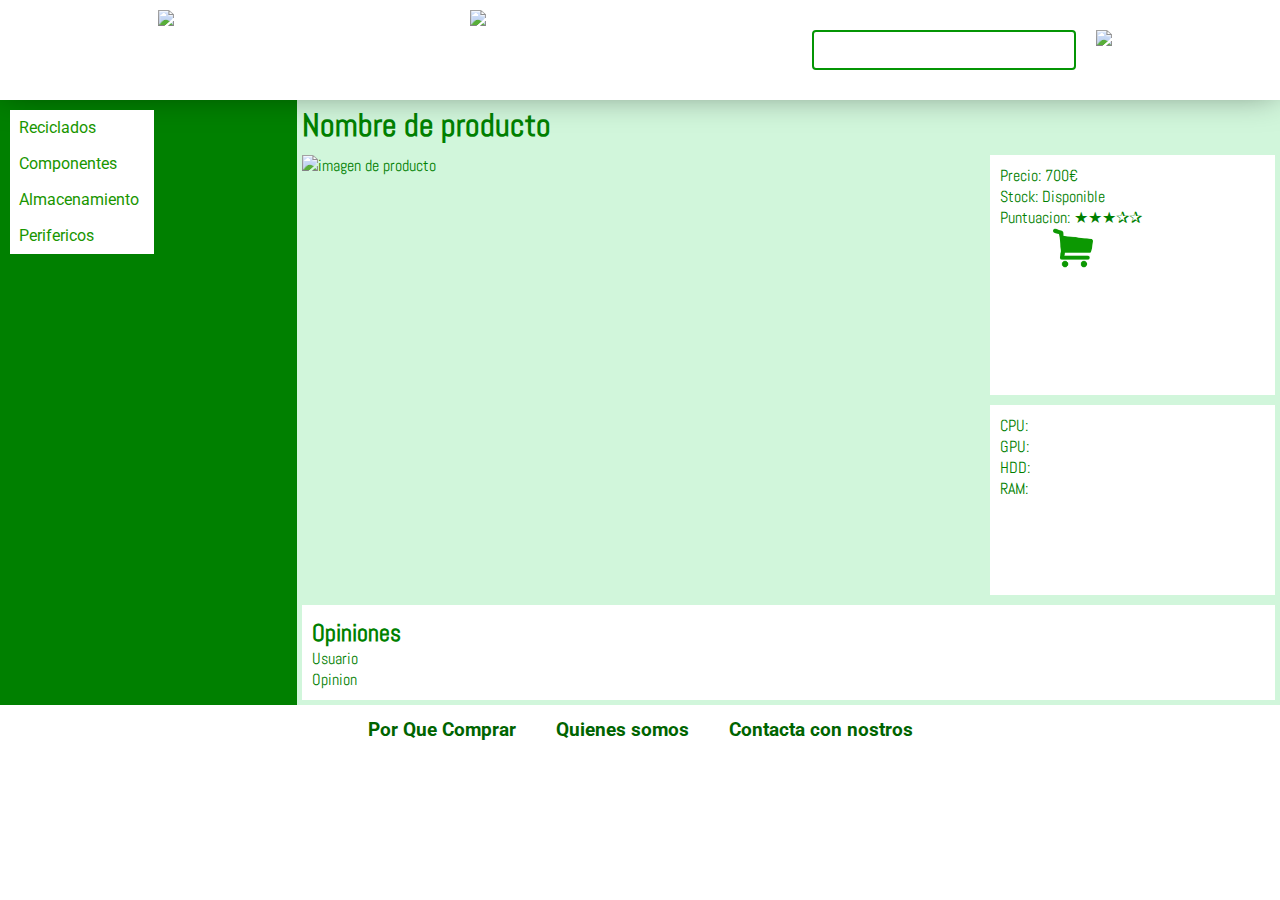
==== producto.html @ 87c7d27c "Merge pull request #5 from alvarsnow/pagProducto" ====
<!DOCTYPE html>
<html>

<head>
    <title>Tienda</title>
    <meta charset="UTF-8">
    <link rel="stylesheet" type="text/css" href="estilos/style.css" />
    <link rel="stylesheet" type="text/css" href="estilos/producto.css" />
    <link href="https://fonts.googleapis.com/css?family=Abel|Roboto" rel="stylesheet">
</head>

<body>
    <header>
        <img src="img/menu1.png">
        <img src="img/logo.svg.png">

        <div id="buscador">
            <input type="text" name="buscador">
            <img src="img/buscar.png" id="icoBuscar">
        </div>
    </header>

    <div id="container">
        <aside>
            <ul>
                <li class="nivel1 primera"><a href="#" class="nivel1">Reciclados</a>

                    <ul>
                        <li class="primera"><a href="#">PCs</a></li>
                        <li><a href="">Tablets</a></li>

                        <li><a href="">Moviles</a></li>
                    </ul>

                </li>
                <li class="nivel1"><a href="#" class="nivel1">Componentes</a>

                    <ul>
                        <li class="primera"><a href="#">Placas Base</a></li>
                        <li><a href="#">Tarjetas Graficas</a></li>
                        <li><a href="#">Memorias RAM</a></li>
                    </ul>

                </li>
                <li class="nivel1"><a href="#" class="nivel1">Almacenamiento</a>

                    <ul>
                        <li class="primera"><a href="#">Discos duros</a></li>
                        <li><a href="#">SSD</a></li>

                    </ul>

                </li>
                <li class="nivel1"><a href="#" class="nivel1">Perifericos</a>

                    <ul>
                        <li class="primera"><a href="#">Teclados</a></li>
                        <li><a href="#">Ratones</a></li>
                        <li><a href="#">Auriculares</a></li>

                    </ul>

                </li>

            </ul>
        </aside>

        <div id="contenido">
            <h1>Nombre de producto</h1>

            <div id="producto">              
              <img src="img/pc.jpg" alt="imagen de producto">
            </div>

            <div id="comprar">
                <p>Precio: 700€</p>
                <p>Stock: Disponible</p>
                <p>Puntuacion: ★★★✰✰</p>
                <div id="estrellas"></div>
                <img src="img/carrito.png">
            </div>

            <div id="carProducto">
                <p>CPU: </p>
                <p>GPU: </p>
                <p>HDD: </p>
                <p>RAM: </p>
            </div>

            <div id="opiniones">
                <hr>
                <h2>Opiniones</h2>
                <div class="opinion">
                    <p class="nombre">Usuario</p>
                    <p class="textOpinion">Opinion</p>
                </div>
            </div>
        </div>
    </div>

<footer>
    <h3>Por Que Comprar</h3>
    <h3>Quienes somos</h3>
    <h3>Contacta con nostros</h3>
</footer>
</body>

</html>
---- estilos/style.css ----
* {
  padding: 0;
  margin: 0;
}

hr {
  margin: 0 auto;
  width: 80%;
  color: green;
  border-style: solid; 
}

/* body general */

body {
 font-family: 'Roboto', sans-serif;
}

/* header */

header {
  height: auto;
  min-height: 100px;
  width: 100%;
  background-color: white;
  justify-content: space-around;
  align-items: center;
  display: flex;
  flex-wrap: wrap;
  box-shadow: 0px -4px 34px -4px rgba(0,0,0,0.51);
  position: relative;
}

header img {
    height: 80px;
    
}
header :first-of-type{
 margin-left: 10px;    
    
}
header :last-of-type{
    margin-right: 10px; 

}

header input {
  width: 80%;
  height: 30px;
  padding: 3px;
  margin: 10px;
  border-radius: 4px;
  border: 2px solid #049504;

  color: #008900;
  font-family: 'Abel', sans-serif;
  font-size: 20px;
  font-weight: lighter;
}

#icoBuscar {
  height: 40px;
}

#buscador {
  display: flex;
  width: 25%;
  height: 90%;
  align-items: center;
}

/* container */

#container {
    background-color: #d1f6db;
    width: 100%;
    display: flex;
    align-items: stretch;
    z-index: 5;
}

/* menu lateral*/

section {
  background-color: 049504;
  /*flexbox*/
  display: flex;
  justify-content: center;
  /*! align-content: flex-start; */
  flex-wrap: wrap;
  flex-direction: row;
}

aside {
  
  width: 360px;
  padding: 10px;
  background-color: green;
}

aside ul {
    list-style-type: none;
}

aside ul li.nivel1 {
    width: 144px;
}

aside ul li.primera {
    /*! border-top: solid 1px #FFF; */
}

aside ul li a {display: block;
    text-decoration: none;
    color: #199600;
    background-color: #fff;
    border: solid 1px #fff;
    border-top: none;
    padding: 8px;
    position: relative;
}
aside ul li:hover {
    position: relative;
    background-color: #d1f6db;
    color: #000;
}
aside ul li a:hover, #container aside ul li:hover a.nivel1 {background-color: #d1f6db;
    color: #2e6f00;
    position: relative;
}
aside ul li a.nivel1 {display: block!important;display: none;
    position: relative;
}
aside ul li ul {display: none;
}
aside ul li a:hover ul, #container aside ul li:hover ul {display: block;
    position: absolute;left: 141px;top:-1px!important;top: -31px;
}
aside ul li ul li a {width: 140px;
    background-color: #fff;
    color: #088600;
}
aside ul li ul li a:hover {position: relative;
    background-color: #d1f6db;
    color: #FFF;
}
table.falsa {border-collapse:collapse;
    border:0px;
    float: left;
    position: relative;
}


/* Slideshow */

@keyframes slidy {
  0% { left: 0%; }
  30% { left: 0%; }
  35% { left: -100%; }
  60% { left: -100%; }
  65% { left: -200%; }
  95% { left: -200%; }
  100% { left: -300%; }
}

#slider {
  height: 100%;
  overflow: hidden;
  text-align: left;
  width: 100%;
}

#slider figure img{
  width: 20%;
  float: left;
  height: 100%;
  border-radius: 5px 5px 0 0;
}

#slider figure {
  position: relative;
  width: 500%;
  margin: 0;
  left: 0;
  text-align: left;
  font-size: 0;
  animation: 20s slidy infinite;
  height: 100%;
}

#principal{
  margin: 10px auto;
  height: 300px;
    
  width: 86%;
}


/* cajas */

.caja {
  width: 220px;
  min-height: 100px;
  max-height: 300px;
  background-color: white;
  border-radius: 5px;
  margin: 10px 5px;
  font-family: 'Abel', sans-serif;
}

.caja img {
  width: 100%;
  border-radius: 5px 5px 0 0;
}

.caja p {
  margin: 5px;
  text-align: center;
  color: green;
  font-size: 20px;
}
/* footer */
footer{
    color:darkgreen;
    /*! background-color: #d1f6db; */
    width:auto;
    display:flex;
    text-align: center;
    justify-content: center;
    /*! padding-left:312px; */

    
    height: 50px;
    align-items: center;
}

footer h3 {
    margin: 0 20px;
}
---- estilos/producto.css ----
#contenido {
  width: 100%;
  font-family: 'Abel', sans-serif;
  color: green;
  display: grid;
  grid-template-columns: 70% 30%;
  grid-template-rows: 50px 250px 200px auto;
}

#contenido h1{
  padding: 5px;
}

#producto {
  padding: 5px;
  grid-row-start: 2;
  grid-row-end: 4;
}

#producto img {
  height: 100%;
  width: 100%;
  
}

#comprar {
  grid-row-start: 2;
  display: flex;
  flex-direction: column;

  /*! height: 100%; */
}

#comprar img {
  width: 40px;
  margin: 0 20%;
}

#carProducto {
  grid-row-start: 3;
}

#comprar ,#carProducto, #opiniones{
  padding: 10px;
  background-color: white;
  margin: 5px;

  /*! font-weight:bold; */
}

#opiniones {
  grid-column-start: 1;
  grid-column-end: 3;
}

#opiniones hr {
  width: 90%;
  color: white;
}
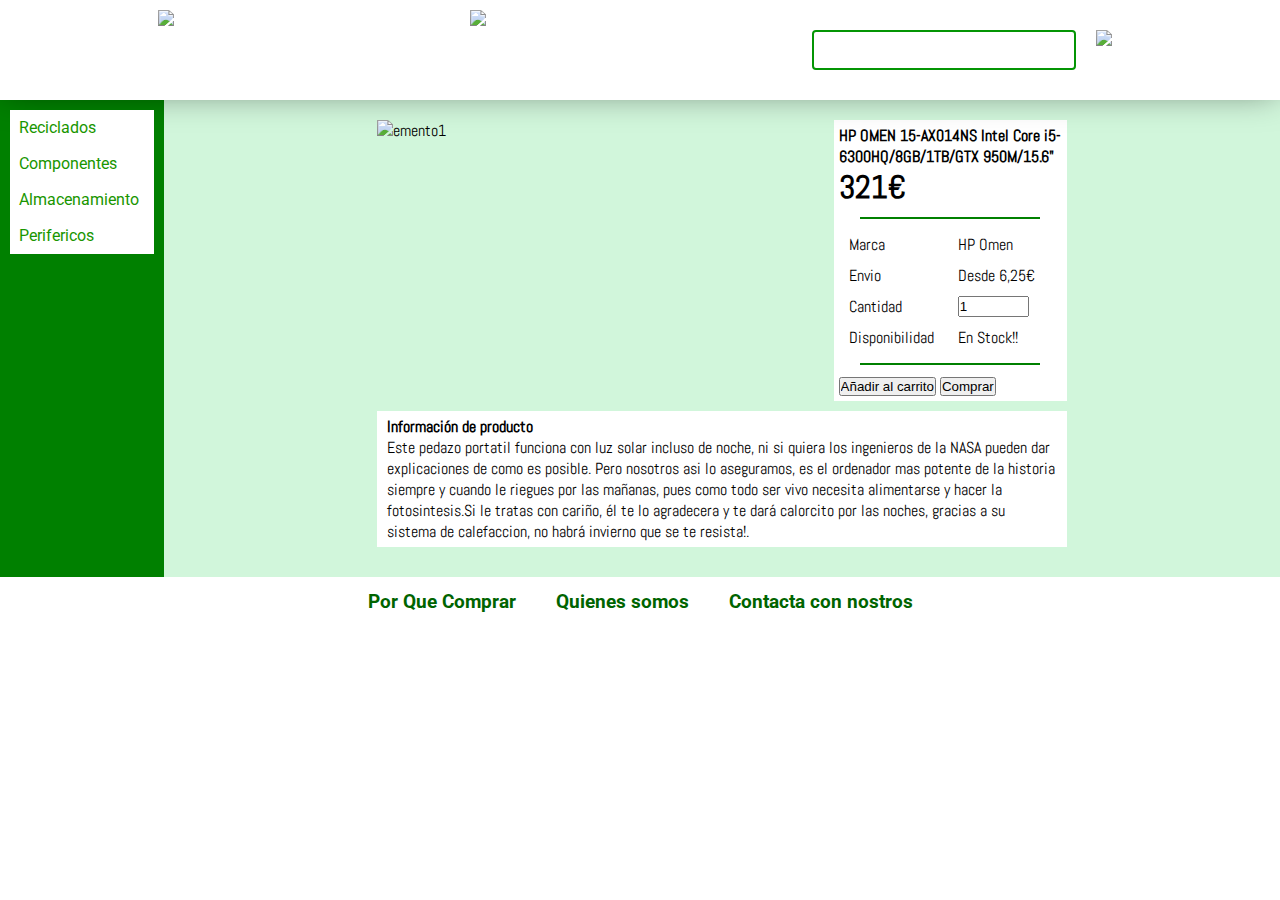
==== commit 76048fba: "pagina de producto casi terminada" ====
--- a/producto.html
+++ b/producto.html
@@ -65,40 +65,40 @@
             </ul>
         </aside>
 
-        <div id="contenido">
-            <h1>Nombre de producto</h1>
+        <section>
+            <img src="img/portatil.jpg" alt="emento1">
+            <div id="compra">
+              <h4 id="marca">HP OMEN 15-AX014NS Intel Core i5-6300HQ/8GB/1TB/GTX 950M/15.6"</h4>
 
-            <div id="producto">              
-              <img src="img/pc.jpg" alt="imagen de producto">
-            </div>
+              <h1 id="precio">321€</h1>
+              <hr>
+              <div id="info">
+                  <p>Marca</p>
+                  <p>HP Omen</p>
 
-            <div id="comprar">
-                <p>Precio: 700€</p>
-                <p>Stock: Disponible</p>
-                <p>Puntuacion: ★★★✰✰</p>
-                <div id="estrellas"></div>
-                <img src="img/carrito.png">
-            </div>
+                  <p>Envio</p>
+                  <p>Desde 6,25€</p>
 
-            <div id="carProducto">
-                <p>CPU: </p>
-                <p>GPU: </p>
-                <p>HDD: </p>
-                <p>RAM: </p>
-            </div>
+                  <p>Cantidad</p>
+                  <input type="number" id="cantidad" value="1" min="0" max="10">
 
-            <div id="opiniones">
-                <hr>
-                <h2>Opiniones</h2>
-                <div class="opinion">
-                    <p class="nombre">Usuario</p>
-                    <p class="textOpinion">Opinion</p>
-                </div>
-            </div>
-        </div>
-    </div>
+                  <p>Disponibilidad</p>
+                  <p class="stock">En Stock!!</p>
+              </div>
+              <hr>
+              <div id="botones">
+                  <input type="button" value="Añadir al carrito" id="carrito">
+                  <input type="button" value="Comprar" id="comprar">
+              </div>
+          </div>
+          <div id="descripcion">
+              <h4 class="titulo">Información de producto</h4>
+              <p class="descrip">Este pedazo portatil funciona con luz solar incluso de noche, ni si quiera los ingenieros de la NASA pueden dar explicaciones de como es posible. Pero nosotros asi lo aseguramos, es el ordenador mas potente de la historia siempre y cuando le riegues por las mañanas, pues como todo ser vivo necesita alimentarse y hacer la fotosintesis.Si le tratas con cariño, él te lo agradecera y te dará calorcito por las noches, gracias a su sistema de calefaccion, no habrá invierno que se te resista!.</p>
+          </div>
+      </section>
+  </div>
 
-<footer>
+  <footer>
     <h3>Por Que Comprar</h3>
     <h3>Quienes somos</h3>
     <h3>Contacta con nostros</h3>
--- a/estilos/style.css
+++ b/estilos/style.css
@@ -1,6 +1,11 @@
 * {
   padding: 0;
   margin: 0;
+}
+
+a{
+  text-decoration: none;
+  color:darkgreen;
 }
 
 hr {
@@ -86,7 +91,6 @@
   /*flexbox*/
   display: flex;
   justify-content: center;
-  /*! align-content: flex-start; */
   flex-wrap: wrap;
   flex-direction: row;
 }
--- a/estilos/producto.css
+++ b/estilos/producto.css
@@ -1,59 +1,66 @@
+hr {
+  margin: 10px auto;
+}
+
 #contenido {
   width: 100%;
   font-family: 'Abel', sans-serif;
   color: green;
   display: grid;
-  grid-template-columns: 70% 30%;
-  grid-template-rows: 50px 250px 200px auto;
 }
 
-#contenido h1{
+#articulo {
+  display: flex;
+  justify-content: space-around;
+  width: 100%;
+}
+
+section {
+  margin: 20px 0;
+  font-family: 'Abel', sans-serif;
+}
+
+section img {
+  width: 40%;
+  margin: 0 10px 0 0;
+}
+
+section table{
+  width: 100px;
+}
+
+section table td {
+  background-color: green;
+}
+
+#compra {
+  width: calc(20%);
+  background-color: white;
   padding: 5px;
 }
 
-#producto {
-  padding: 5px;
-  grid-row-start: 2;
-  grid-row-end: 4;
+#descripcion {
+  width: 60%;
+  padding: 5px 10px;
+  background-color: white;
+  margin: 10px auto;
 }
 
-#producto img {
-  height: 100%;
-  width: 100%;
-  
+#info {
+  display: flex;
+  flex-direction: row;
+  flex-wrap: wrap;
 }
 
-#comprar {
-  grid-row-start: 2;
-  display: flex;
-  flex-direction: column;
-
-  /*! height: 100%; */
+#info > *{
+  width: 40%;
+  margin: 5px 10px;
 }
 
-#comprar img {
-  width: 40px;
-  margin: 0 20%;
-}
-
-#carProducto {
-  grid-row-start: 3;
-}
-
-#comprar ,#carProducto, #opiniones{
-  padding: 10px;
-  background-color: white;
-  margin: 5px;
-
-  /*! font-weight:bold; */
+#info > input{
+  width: 30%;
 }
 
 #opiniones {
-  grid-column-start: 1;
-  grid-column-end: 3;
-}
-
-#opiniones hr {
-  width: 90%;
-  color: white;
+  
 }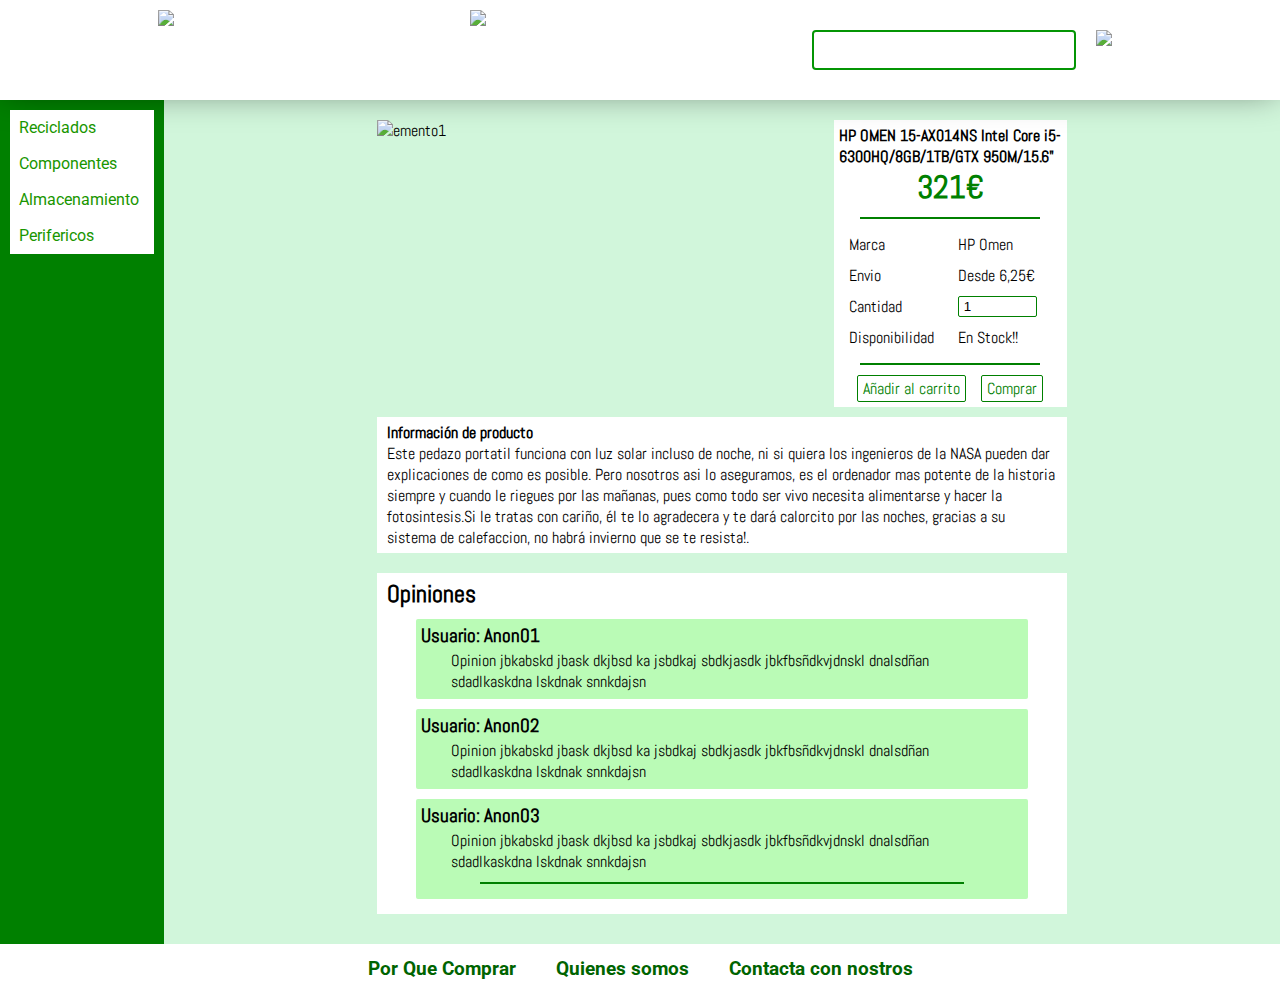
==== commit 0b76147d: "añadido articulo" ====
--- a/producto.html
+++ b/producto.html
@@ -95,6 +95,24 @@
               <h4 class="titulo">Información de producto</h4>
               <p class="descrip">Este pedazo portatil funciona con luz solar incluso de noche, ni si quiera los ingenieros de la NASA pueden dar explicaciones de como es posible. Pero nosotros asi lo aseguramos, es el ordenador mas potente de la historia siempre y cuando le riegues por las mañanas, pues como todo ser vivo necesita alimentarse y hacer la fotosintesis.Si le tratas con cariño, él te lo agradecera y te dará calorcito por las noches, gracias a su sistema de calefaccion, no habrá invierno que se te resista!.</p>
           </div>
+          <div id="opiniones">
+            <h2>Opiniones</h2>
+            <div class="opinion">
+              <h3>Usuario: Anon01</h3>
+              <p>Opinion jbkabskd jbask dkjbsd ka jsbdkaj sbdkjasdk jbkfbsñdkvjdnskl dnalsdñan sdadlkaskdna lskdnak snnkdajsn</p>
+            </div>
+
+            <div class="opinion">
+              <h3>Usuario: Anon02</h3>
+              <p>Opinion jbkabskd jbask dkjbsd ka jsbdkaj sbdkjasdk jbkfbsñdkvjdnskl dnalsdñan sdadlkaskdna lskdnak snnkdajsn</p>
+            </div>
+
+            <div class="opinion">
+              <h3>Usuario: Anon03</h3>
+              <p>Opinion jbkabskd jbask dkjbsd ka jsbdkaj sbdkjasdk jbkfbsñdkvjdnskl dnalsdñan sdadlkaskdna lskdnak snnkdajsn</p>
+              <hr>
+            </div>
+          </div>
       </section>
   </div>
 
--- a/estilos/producto.css
+++ b/estilos/producto.css
@@ -37,9 +37,15 @@
   width: calc(20%);
   background-color: white;
   padding: 5px;
+  min-width: 200px;
 }
 
-#descripcion {
+#precio {
+  color: green;
+  text-align: center;
+}
+
+#descripcion, #opiniones {
   width: 60%;
   padding: 5px 10px;
   background-color: white;
@@ -59,8 +65,37 @@
 
 #info > input{
   width: 30%;
+  border: 1px solid green;
+  border-radius: 2px;
+  padding: 2px 5px;
 }
 
-#opiniones {
-  
+#botones {
+  display: flex;
+  justify-content: space-around;
+  width: 90%;
+  margin: 0 auto;
+}
+
+#botones > input {
+  padding: 2px 5px;
+  border-radius: 2px;
+  font-family: 'Abel', sans-serif;
+  font-size: 16px;
+  color: green;
+  border: 1px solid green;
+  background-color:white; 
+}
+
+.opinion {
+  width: 90%;
+  margin: 10px auto;
+  background-color: #bafbb6;
+  padding: 5px;
+  border-radius: 2px;
+}
+
+.opinion p{
+  width: 90%;
+  margin: 2px auto;
 }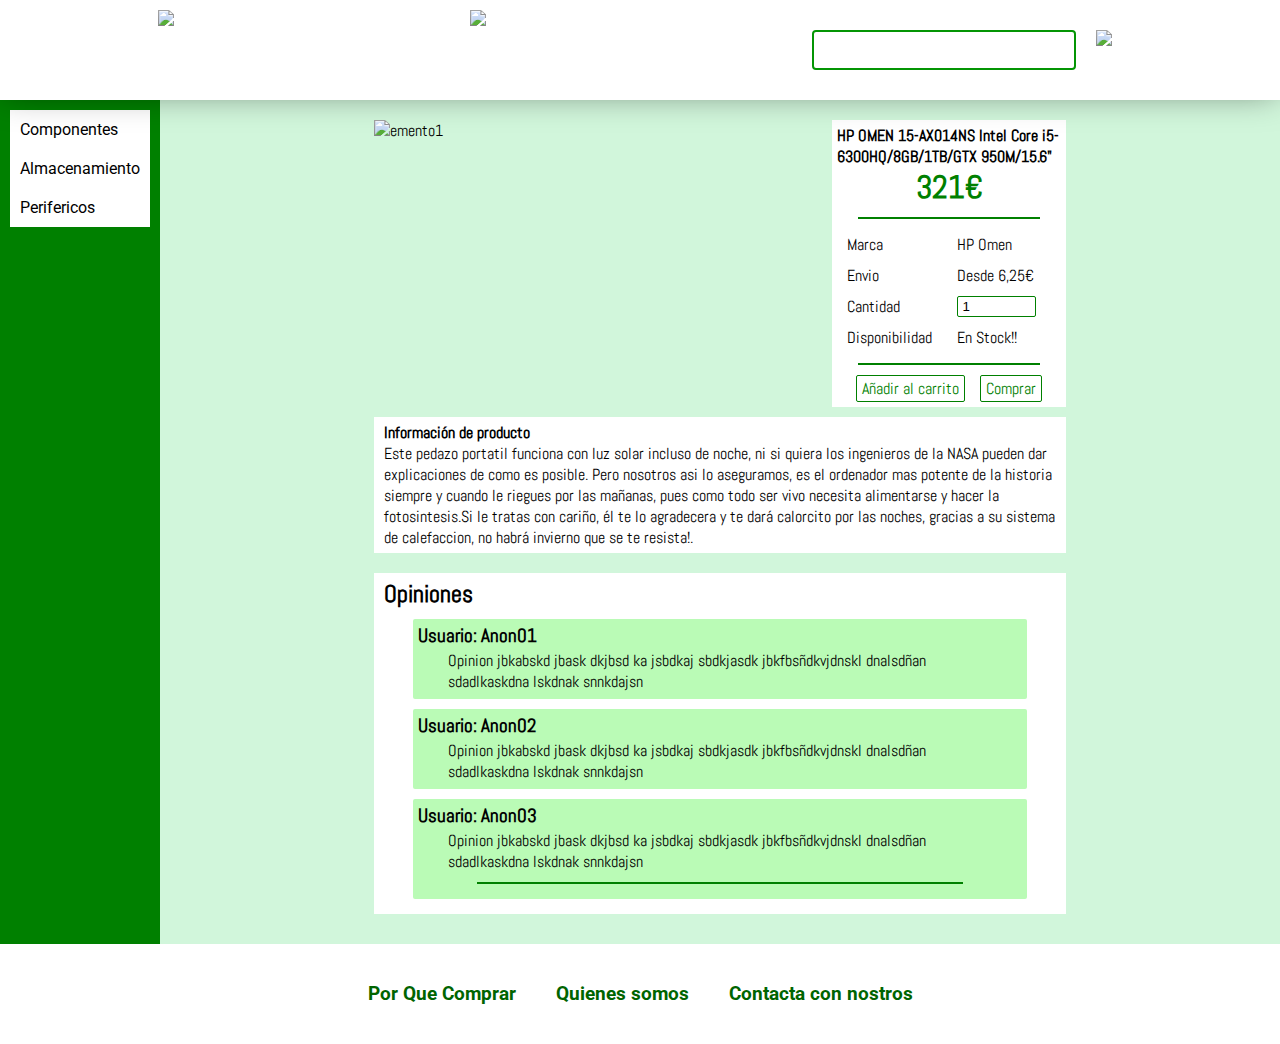
==== commit 39d3af75: "cambio footer, menus y otras cosas en todas las paginas html" ====
--- a/producto.html
+++ b/producto.html
@@ -6,12 +6,14 @@
     <meta charset="UTF-8">
     <link rel="stylesheet" type="text/css" href="estilos/style.css" />
     <link rel="stylesheet" type="text/css" href="estilos/producto.css" />
-    <link href="https://fonts.googleapis.com/css?family=Abel|Roboto" rel="stylesheet">
+    <link href="https://fonts.googleapis.com/css?family=Abel" rel="stylesheet">
+    <link href="https://fonts.googleapis.com/css?family=Roboto" rel="stylesheet">
+
 </head>
 
 <body>
     <header>
-        <img src="img/menu1.png">
+        <img src="img/menu1.png" id="boton">
         <img src="img/logo.svg.png">
 
         <div id="buscador">
@@ -21,40 +23,28 @@
     </header>
 
     <div id="container">
-        <aside>
+        <aside id="menu">
             <ul>
-                <li class="nivel1 primera"><a href="#" class="nivel1">Reciclados</a>
-
+                <li class="visible"><a href="#">Componentes</a>
                     <ul>
-                        <li class="primera"><a href="#">PCs</a></li>
-                        <li><a href="">Tablets</a></li>
-
-                        <li><a href="">Moviles</a></li>
-                    </ul>
-
-                </li>
-                <li class="nivel1"><a href="#" class="nivel1">Componentes</a>
-
-                    <ul>
-                        <li class="primera"><a href="#">Placas Base</a></li>
+                        <li><a href="#">Placas Base</a></li>
                         <li><a href="#">Tarjetas Graficas</a></li>
                         <li><a href="#">Memorias RAM</a></li>
                     </ul>
-
                 </li>
-                <li class="nivel1"><a href="#" class="nivel1">Almacenamiento</a>
+                <li class="visible"><a href="#">Almacenamiento</a>
 
                     <ul>
-                        <li class="primera"><a href="#">Discos duros</a></li>
+                        <li><a href="#">Discos duros</a></li>
                         <li><a href="#">SSD</a></li>
 
                     </ul>
 
                 </li>
-                <li class="nivel1"><a href="#" class="nivel1">Perifericos</a>
+                <li class="visible"><a href="#">Perifericos</a>
 
                     <ul>
-                        <li class="primera"><a href="#">Teclados</a></li>
+                        <li><a href="#">Teclados</a></li>
                         <li><a href="#">Ratones</a></li>
                         <li><a href="#">Auriculares</a></li>
 
@@ -68,59 +58,66 @@
         <section>
             <img src="img/portatil.jpg" alt="emento1">
             <div id="compra">
-              <h4 id="marca">HP OMEN 15-AX014NS Intel Core i5-6300HQ/8GB/1TB/GTX 950M/15.6"</h4>
+                <h4 id="marca">HP OMEN 15-AX014NS Intel Core i5-6300HQ/8GB/1TB/GTX 950M/15.6"</h4>
 
-              <h1 id="precio">321€</h1>
-              <hr>
-              <div id="info">
-                  <p>Marca</p>
-                  <p>HP Omen</p>
+                <h1 id="precio">321€</h1>
+                <hr>
+                <div id="info">
+                    <p>Marca</p>
+                    <p>HP Omen</p>
 
-                  <p>Envio</p>
-                  <p>Desde 6,25€</p>
+                    <p>Envio</p>
+                    <p>Desde 6,25€</p>
 
-                  <p>Cantidad</p>
-                  <input type="number" id="cantidad" value="1" min="0" max="10">
+                    <p>Cantidad</p>
+                    <input type="number" id="cantidad" value="1" min="0" max="10">
 
-                  <p>Disponibilidad</p>
-                  <p class="stock">En Stock!!</p>
-              </div>
-              <hr>
-              <div id="botones">
-                  <input type="button" value="Añadir al carrito" id="carrito">
-                  <input type="button" value="Comprar" id="comprar">
-              </div>
-          </div>
-          <div id="descripcion">
-              <h4 class="titulo">Información de producto</h4>
-              <p class="descrip">Este pedazo portatil funciona con luz solar incluso de noche, ni si quiera los ingenieros de la NASA pueden dar explicaciones de como es posible. Pero nosotros asi lo aseguramos, es el ordenador mas potente de la historia siempre y cuando le riegues por las mañanas, pues como todo ser vivo necesita alimentarse y hacer la fotosintesis.Si le tratas con cariño, él te lo agradecera y te dará calorcito por las noches, gracias a su sistema de calefaccion, no habrá invierno que se te resista!.</p>
-          </div>
-          <div id="opiniones">
-            <h2>Opiniones</h2>
-            <div class="opinion">
-              <h3>Usuario: Anon01</h3>
-              <p>Opinion jbkabskd jbask dkjbsd ka jsbdkaj sbdkjasdk jbkfbsñdkvjdnskl dnalsdñan sdadlkaskdna lskdnak snnkdajsn</p>
+                    <p>Disponibilidad</p>
+                    <p class="stock">En Stock!!</p>
+                </div>
+                <hr>
+                <div id="botones">
+                    <input type="button" value="Añadir al carrito" id="carrito">
+                    <input type="button" value="Comprar" id="comprar">
+                </div>
             </div>
+            <div id="descripcion">
+                <h4 class="titulo">Información de producto</h4>
+                <p class="descrip">Este pedazo portatil funciona con luz solar incluso de noche, ni si quiera los ingenieros de la NASA pueden dar explicaciones de como es posible. Pero nosotros asi lo aseguramos, es el ordenador mas potente de la historia siempre y cuando le riegues por las mañanas, pues como todo ser vivo necesita alimentarse y hacer la fotosintesis.Si le tratas con cariño, él te lo agradecera y te dará calorcito por las noches, gracias a su sistema de calefaccion, no habrá invierno que se te resista!.</p>
+            </div>
+            <div id="opiniones">
+                <h2>Opiniones</h2>
+                <div class="opinion">
+                    <h3>Usuario: Anon01</h3>
+                    <p>Opinion jbkabskd jbask dkjbsd ka jsbdkaj sbdkjasdk jbkfbsñdkvjdnskl dnalsdñan sdadlkaskdna lskdnak snnkdajsn</p>
+                </div>
 
-            <div class="opinion">
-              <h3>Usuario: Anon02</h3>
-              <p>Opinion jbkabskd jbask dkjbsd ka jsbdkaj sbdkjasdk jbkfbsñdkvjdnskl dnalsdñan sdadlkaskdna lskdnak snnkdajsn</p>
+                <div class="opinion">
+                    <h3>Usuario: Anon02</h3>
+                    <p>Opinion jbkabskd jbask dkjbsd ka jsbdkaj sbdkjasdk jbkfbsñdkvjdnskl dnalsdñan sdadlkaskdna lskdnak snnkdajsn</p>
+                </div>
+
+                <div class="opinion">
+                    <h3>Usuario: Anon03</h3>
+                    <p>Opinion jbkabskd jbask dkjbsd ka jsbdkaj sbdkjasdk jbkfbsñdkvjdnskl dnalsdñan sdadlkaskdna lskdnak snnkdajsn</p>
+                    <hr>
+                </div>
             </div>
+        </section>
+    </div>
 
-            <div class="opinion">
-              <h3>Usuario: Anon03</h3>
-              <p>Opinion jbkabskd jbask dkjbsd ka jsbdkaj sbdkjasdk jbkfbsñdkvjdnskl dnalsdñan sdadlkaskdna lskdnak snnkdajsn</p>
-              <hr>
-            </div>
-          </div>
-      </section>
-  </div>
-
-  <footer>
-    <h3>Por Que Comprar</h3>
-    <h3>Quienes somos</h3>
-    <h3>Contacta con nostros</h3>
-</footer>
+    <footer>
+        <h3 id="footer1"><a href="">Por Que Comprar</a></h3>
+        <h3 id="footer2"><a href="">Quienes somos</a></h3>
+        <h3 id="footer3"><a href="">Contacta con nostros</a></h3>
+        <div id="about">
+            <p>Comprar aqui te hace mejor persona y ayudarás a salvar el medio ambiente con esta propuesta innovadora.</p>
+        </div>
+        <div id="porque">
+            <p>ShopCo inicia su actividad a finales del 2017 de la mano de tres estudiantes del ciclo superior de Desarrollo de Aplicaciones Web que quieren aprender y mejorar haciendo diseños de cosas que gusten a la gente. </p>
+        </div>
+        <div id="contacto"><img src="img/RRSS.png" id="rrss" alt="rrss"> </div>
+    </footer>
 </body>
 
-</html>+</html>
--- a/estilos/style.css
+++ b/estilos/style.css
@@ -1,77 +1,80 @@
 * {
-  padding: 0;
-  margin: 0;
-}
-
-a{
-  text-decoration: none;
-  color:darkgreen;
+    padding: 0;
+    margin: 0;
+    
+}
+
+a {
+    text-decoration: none;
+    color: darkgreen;
 }
 
 hr {
-  margin: 0 auto;
-  width: 80%;
-  color: green;
-  border-style: solid; 
+    margin: 0 auto;
+    width: 80%;
+    color: green;
+    border-style: solid;
 }
 
 /* body general */
 
 body {
- font-family: 'Roboto', sans-serif;
+    font-family: 'Roboto', sans-serif;
 }
 
 /* header */
 
 header {
-  height: auto;
-  min-height: 100px;
-  width: 100%;
-  background-color: white;
-  justify-content: space-around;
-  align-items: center;
-  display: flex;
-  flex-wrap: wrap;
-  box-shadow: 0px -4px 34px -4px rgba(0,0,0,0.51);
-  position: relative;
+    height: auto;
+    min-height: 100px;
+    width: 100%;
+    background-color: white;
+    justify-content: space-around;
+    align-items: center;
+    display: flex;
+    flex-wrap: wrap;
+    box-shadow: 0px -4px 34px -4px rgba(0, 0, 0, 0.51);
+    position: relative;
 }
 
 header img {
     height: 80px;
-    
-}
-header :first-of-type{
- margin-left: 10px;    
-    
-}
-header :last-of-type{
-    margin-right: 10px; 
+
+}
+
+header :first-of-type {
+    margin-left: 10px;
+
+}
+
+header :last-of-type {
+    margin-right: 10px;
 
 }
 
 header input {
-  width: 80%;
-  height: 30px;
-  padding: 3px;
-  margin: 10px;
-  border-radius: 4px;
-  border: 2px solid #049504;
-
-  color: #008900;
-  font-family: 'Abel', sans-serif;
-  font-size: 20px;
-  font-weight: lighter;
+    width: 80%;
+    height: 30px;
+    padding: 3px;
+    margin: 10px;
+    border-radius: 4px;
+    border: 2px solid #049504;
+
+    color: #008900;
+    font-family: 'Abel', sans-serif;
+    font-size: 20px;
+    font-weight: lighter;
 }
 
 #icoBuscar {
-  height: 40px;
+    height: 40px;
 }
 
 #buscador {
-  display: flex;
-  width: 25%;
-  height: 90%;
-  align-items: center;
+    display: flex;
+    width: 25%;
+    height: 90%;
+    align-items: center;
 }
 
 /* container */
@@ -87,157 +90,204 @@
 /* menu lateral*/
 
 section {
-  background-color: 049504;
-  /*flexbox*/
-  display: flex;
-  justify-content: center;
-  flex-wrap: wrap;
-  flex-direction: row;
+    background-color: 049504;
+    /*flexbox*/
+    display: flex;
+    justify-content: center;
+    flex-wrap: wrap;
+    flex-direction: row;
 }
 
 aside {
-  
-  width: 360px;
-  padding: 10px;
-  background-color: green;
-}
-
-aside ul {
+
+    width: 360px;
+    padding: 10px;
+    background-color: green;
+
+}
+
+#menu ul {
+
     list-style-type: none;
 }
 
-aside ul li.nivel1 {
-    width: 144px;
-}
-
-aside ul li.primera {
-    /*! border-top: solid 1px #FFF; */
-}
-
-aside ul li a {display: block;
-    text-decoration: none;
-    color: #199600;
-    background-color: #fff;
-    border: solid 1px #fff;
-    border-top: none;
-    padding: 8px;
+#menu li {
+    background-color: white;
+    padding: 10px;
+    display: none;
+}
+
+
+#menu ul li.visible:hover ul li {
+
+    display: block;
+    background-color: #d1f6db;
+
+}
+
+#menu li.visible {
+    display: block;
+}
+
+#menu li a {
+
+    color: black;
+
+}
+
+
+#menu ul li.visible ul li a:hover {
+
+    text-decoration: underline;
+    color: green;
+}
+
+
+
+
+/* Slideshow */
+
+@keyframes slidy {
+    0% {
+        left: 0%;
+    }
+    30% {
+        left: 0%;
+    }
+    35% {
+        left: -100%;
+    }
+    60% {
+        left: -100%;
+    }
+    65% {
+        left: -200%;
+    }
+    95% {
+        left: -200%;
+    }
+    100% {
+        left: -300%;
+    }
+}
+
+#slider {
+    height: 100%;
+    overflow: hidden;
+    text-align: left;
+    width: 100%;
+}
+
+#slider figure img {
+    width: 20%;
+    float: left;
+    height: 100%;
+    border-radius: 5px 5px 0 0;
+}
+
+#slider figure {
     position: relative;
-}
-aside ul li:hover {
-    position: relative;
-    background-color: #d1f6db;
-    color: #000;
-}
-aside ul li a:hover, #container aside ul li:hover a.nivel1 {background-color: #d1f6db;
-    color: #2e6f00;
-    position: relative;
-}
-aside ul li a.nivel1 {display: block!important;display: none;
-    position: relative;
-}
-aside ul li ul {display: none;
-}
-aside ul li a:hover ul, #container aside ul li:hover ul {display: block;
-    position: absolute;left: 141px;top:-1px!important;top: -31px;
-}
-aside ul li ul li a {width: 140px;
-    background-color: #fff;
-    color: #088600;
-}
-aside ul li ul li a:hover {position: relative;
-    background-color: #d1f6db;
-    color: #FFF;
-}
-table.falsa {border-collapse:collapse;
-    border:0px;
-    float: left;
-    position: relative;
-}
-
-
-/* Slideshow */
-
-@keyframes slidy {
-  0% { left: 0%; }
-  30% { left: 0%; }
-  35% { left: -100%; }
-  60% { left: -100%; }
-  65% { left: -200%; }
-  95% { left: -200%; }
-  100% { left: -300%; }
-}
-
-#slider {
-  height: 100%;
-  overflow: hidden;
-  text-align: left;
-  width: 100%;
-}
-
-#slider figure img{
-  width: 20%;
-  float: left;
-  height: 100%;
-  border-radius: 5px 5px 0 0;
-}
-
-#slider figure {
-  position: relative;
-  width: 500%;
-  margin: 0;
-  left: 0;
-  text-align: left;
-  font-size: 0;
-  animation: 20s slidy infinite;
-  height: 100%;
-}
-
-#principal{
-  margin: 10px auto;
-  height: 300px;
-    
-  width: 86%;
+    width: 500%;
+    margin: 0;
+    left: 0;
+    text-align: left;
+    font-size: 0;
+    animation: 20s slidy infinite;
+    height: 100%;
+}
+
+#principal {
+    margin: 10px auto;
+    height: 300px;
+
+    width: 86%;
 }
 
 
 /* cajas */
 
 .caja {
-  width: 220px;
-  min-height: 100px;
-  max-height: 300px;
-  background-color: white;
-  border-radius: 5px;
-  margin: 10px 5px;
-  font-family: 'Abel', sans-serif;
+    width: 220px;
+    min-height: 100px;
+    max-height: 300px;
+    background-color: white;
+    border-radius: 5px;
+    margin: 10px 5px;
+    font-family: 'Abel', sans-serif;
 }
 
 .caja img {
-  width: 100%;
-  border-radius: 5px 5px 0 0;
+    width: 100%;
+    border-radius: 5px 5px 0 0;
 }
 
 .caja p {
-  margin: 5px;
-  text-align: center;
-  color: green;
-  font-size: 20px;
-}
+    margin: 5px;
+    text-align: center;
+    color: green;
+    font-size: 20px;
+}
+
 /* footer */
-footer{
-    color:darkgreen;
-    /*! background-color: #d1f6db; */
-    width:auto;
-    display:flex;
+
+footer {
+    color: darkgreen;
+    width: auto;
+    display: flex;
     text-align: center;
     justify-content: center;
-    /*! padding-left:312px; */
-
-    
+    flex-wrap: wrap;
     height: 50px;
     align-items: center;
+    min-height: 100px;
+   
 }
 
 footer h3 {
     margin: 0 20px;
-}+
+}
+
+footer > div {
+
+    display: none;
+}
+
+#footer1:hover ~ #about {
+    width: 100%;
+    padding: 10px;
+    display: inline;
+    color: white;
+    background-color: green;
+
+
+
+}
+
+#footer2:hover ~ #porque {
+    width: 100%;
+    padding: 10px;
+    display: inline;
+    color: white;
+    background-color: green;
+
+
+
+}
+
+#footer3:hover ~ #contacto {
+    width: 100%;
+    padding: 10px;
+    display: inline;
+    color: white;
+    background-color: green;
+
+
+
+}
+
+#rrss {
+
+    height: 100px;
+    width: 500px;
+}
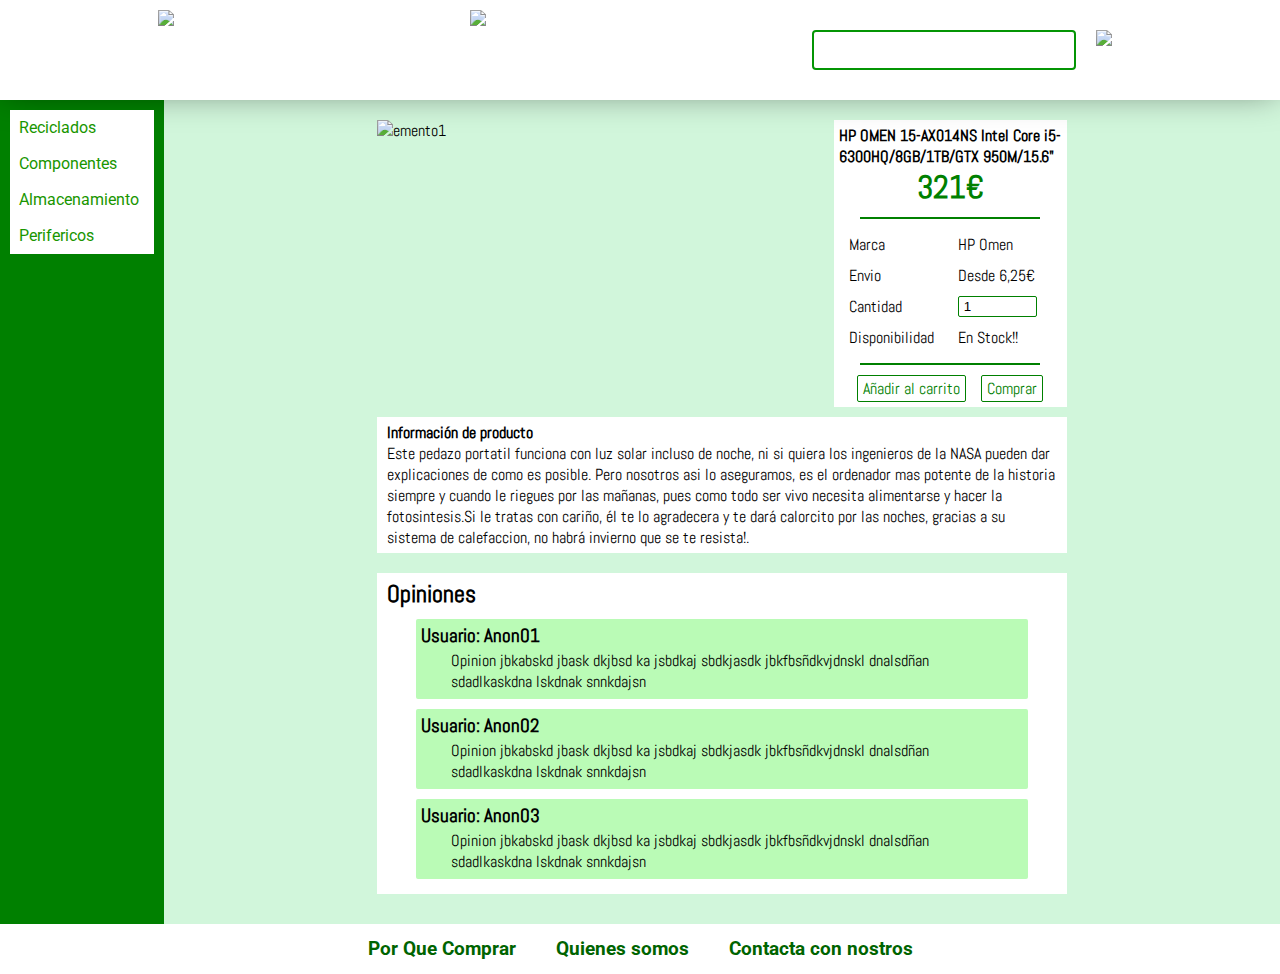
==== commit fb1e2119: "vista - estilo" ====
--- a/producto.html
+++ b/producto.html
@@ -6,8 +6,8 @@
     <meta charset="UTF-8">
     <link rel="stylesheet" type="text/css" href="estilos/style.css" />
     <link rel="stylesheet" type="text/css" href="estilos/producto.css" />
-    <link href="https://fonts.googleapis.com/css?family=Abel" rel="stylesheet">
-    <link href="https://fonts.googleapis.com/css?family=Roboto" rel="stylesheet">
+    <link href="https://fonts.googleapis.com/css?family=Abel|Roboto" rel="stylesheet">
+      <script type="text/javascript" src="script.js"></script>
 
 </head>
 
@@ -23,28 +23,40 @@
     </header>
 
     <div id="container">
-        <aside id="menu">
+        <aside id="menuSide">
             <ul>
-                <li class="visible"><a href="#">Componentes</a>
+                <li class="nivel1 primera"><a href="#" class="nivel1">Reciclados</a>
+
                     <ul>
-                        <li><a href="#">Placas Base</a></li>
+                        <li class="primera"><a href="#">PCs</a></li>
+                        <li><a href="">Tablets</a></li>
+
+                        <li><a href="">Moviles</a></li>
+                    </ul>
+
+                </li>
+                <li class="nivel1"><a href="#" class="nivel1">Componentes</a>
+
+                    <ul>
+                        <li class="primera"><a href="#">Placas Base</a></li>
                         <li><a href="#">Tarjetas Graficas</a></li>
                         <li><a href="#">Memorias RAM</a></li>
                     </ul>
+
                 </li>
-                <li class="visible"><a href="#">Almacenamiento</a>
+                <li class="nivel1"><a href="#" class="nivel1">Almacenamiento</a>
 
                     <ul>
-                        <li><a href="#">Discos duros</a></li>
+                        <li class="primera"><a href="#">Discos duros</a></li>
                         <li><a href="#">SSD</a></li>
 
                     </ul>
 
                 </li>
-                <li class="visible"><a href="#">Perifericos</a>
+                <li class="nivel1"><a href="#" class="nivel1">Perifericos</a>
 
                     <ul>
-                        <li><a href="#">Teclados</a></li>
+                        <li class="primera"><a href="#">Teclados</a></li>
                         <li><a href="#">Ratones</a></li>
                         <li><a href="#">Auriculares</a></li>
 
@@ -58,66 +70,58 @@
         <section>
             <img src="img/portatil.jpg" alt="emento1">
             <div id="compra">
-                <h4 id="marca">HP OMEN 15-AX014NS Intel Core i5-6300HQ/8GB/1TB/GTX 950M/15.6"</h4>
+              <h4 id="marca">HP OMEN 15-AX014NS Intel Core i5-6300HQ/8GB/1TB/GTX 950M/15.6"</h4>
 
-                <h1 id="precio">321€</h1>
-                <hr>
-                <div id="info">
-                    <p>Marca</p>
-                    <p>HP Omen</p>
+              <h1 id="precio">321€</h1>
+              <hr>
+              <div id="info">
+                  <p>Marca</p>
+                  <p>HP Omen</p>
 
-                    <p>Envio</p>
-                    <p>Desde 6,25€</p>
+                  <p>Envio</p>
+                  <p>Desde 6,25€</p>
 
-                    <p>Cantidad</p>
-                    <input type="number" id="cantidad" value="1" min="0" max="10">
+                  <p>Cantidad</p>
+                  <input type="number" id="cantidad" value="1" min="0" max="10">
 
-                    <p>Disponibilidad</p>
-                    <p class="stock">En Stock!!</p>
-                </div>
-                <hr>
-                <div id="botones">
-                    <input type="button" value="Añadir al carrito" id="carrito">
-                    <input type="button" value="Comprar" id="comprar">
-                </div>
+                  <p>Disponibilidad</p>
+                  <p class="stock">En Stock!!</p>
+              </div>
+              <hr>
+              <div id="botones">
+                  <input type="button" value="Añadir al carrito" id="carrito">
+                  <input type="button" value="Comprar" id="comprar">
+              </div>
+          </div>
+          <div id="descripcion">
+              <h4 class="titulo">Información de producto</h4>
+              <p class="descrip">Este pedazo portatil funciona con luz solar incluso de noche, ni si quiera los ingenieros de la NASA pueden dar explicaciones de como es posible. Pero nosotros asi lo aseguramos, es el ordenador mas potente de la historia siempre y cuando le riegues por las mañanas, pues como todo ser vivo necesita alimentarse y hacer la fotosintesis.Si le tratas con cariño, él te lo agradecera y te dará calorcito por las noches, gracias a su sistema de calefaccion, no habrá invierno que se te resista!.</p>
+          </div>
+          <div id="opiniones">
+            <h2>Opiniones</h2>
+            <div class="opinion">
+              <h3>Usuario: Anon01</h3>
+              <p>Opinion jbkabskd jbask dkjbsd ka jsbdkaj sbdkjasdk jbkfbsñdkvjdnskl dnalsdñan sdadlkaskdna lskdnak snnkdajsn</p>
             </div>
-            <div id="descripcion">
-                <h4 class="titulo">Información de producto</h4>
-                <p class="descrip">Este pedazo portatil funciona con luz solar incluso de noche, ni si quiera los ingenieros de la NASA pueden dar explicaciones de como es posible. Pero nosotros asi lo aseguramos, es el ordenador mas potente de la historia siempre y cuando le riegues por las mañanas, pues como todo ser vivo necesita alimentarse y hacer la fotosintesis.Si le tratas con cariño, él te lo agradecera y te dará calorcito por las noches, gracias a su sistema de calefaccion, no habrá invierno que se te resista!.</p>
+
+            <div class="opinion">
+              <h3>Usuario: Anon02</h3>
+              <p>Opinion jbkabskd jbask dkjbsd ka jsbdkaj sbdkjasdk jbkfbsñdkvjdnskl dnalsdñan sdadlkaskdna lskdnak snnkdajsn</p>
             </div>
-            <div id="opiniones">
-                <h2>Opiniones</h2>
-                <div class="opinion">
-                    <h3>Usuario: Anon01</h3>
-                    <p>Opinion jbkabskd jbask dkjbsd ka jsbdkaj sbdkjasdk jbkfbsñdkvjdnskl dnalsdñan sdadlkaskdna lskdnak snnkdajsn</p>
-                </div>
 
-                <div class="opinion">
-                    <h3>Usuario: Anon02</h3>
-                    <p>Opinion jbkabskd jbask dkjbsd ka jsbdkaj sbdkjasdk jbkfbsñdkvjdnskl dnalsdñan sdadlkaskdna lskdnak snnkdajsn</p>
-                </div>
+            <div class="opinion">
+              <h3>Usuario: Anon03</h3>
+              <p>Opinion jbkabskd jbask dkjbsd ka jsbdkaj sbdkjasdk jbkfbsñdkvjdnskl dnalsdñan sdadlkaskdna lskdnak snnkdajsn</p>
+            </div>
+          </div>
+      </section>
+  </div>
 
-                <div class="opinion">
-                    <h3>Usuario: Anon03</h3>
-                    <p>Opinion jbkabskd jbask dkjbsd ka jsbdkaj sbdkjasdk jbkfbsñdkvjdnskl dnalsdñan sdadlkaskdna lskdnak snnkdajsn</p>
-                    <hr>
-                </div>
-            </div>
-        </section>
-    </div>
-
-    <footer>
-        <h3 id="footer1"><a href="">Por Que Comprar</a></h3>
-        <h3 id="footer2"><a href="">Quienes somos</a></h3>
-        <h3 id="footer3"><a href="">Contacta con nostros</a></h3>
-        <div id="about">
-            <p>Comprar aqui te hace mejor persona y ayudarás a salvar el medio ambiente con esta propuesta innovadora.</p>
-        </div>
-        <div id="porque">
-            <p>ShopCo inicia su actividad a finales del 2017 de la mano de tres estudiantes del ciclo superior de Desarrollo de Aplicaciones Web que quieren aprender y mejorar haciendo diseños de cosas que gusten a la gente. </p>
-        </div>
-        <div id="contacto"><img src="img/RRSS.png" id="rrss" alt="rrss"> </div>
-    </footer>
+  <footer>
+    <h3>Por Que Comprar</h3>
+    <h3>Quienes somos</h3>
+    <h3>Contacta con nostros</h3>
+</footer>
 </body>
 
-</html>
+</html>--- a/estilos/style.css
+++ b/estilos/style.css
@@ -1,80 +1,77 @@
 * {
-    padding: 0;
-    margin: 0;
-    
-}
-
-a {
-    text-decoration: none;
-    color: darkgreen;
+  padding: 0;
+  margin: 0;
+}
+
+a{
+  text-decoration: none;
+  color:darkgreen;
 }
 
 hr {
-    margin: 0 auto;
-    width: 80%;
-    color: green;
-    border-style: solid;
+  margin: 0 auto;
+  width: 80%;
+  color: green;
+  border-style: solid; 
 }
 
 /* body general */
 
 body {
-    font-family: 'Roboto', sans-serif;
+ font-family: 'Roboto', sans-serif;
 }
 
 /* header */
 
 header {
-    height: auto;
-    min-height: 100px;
-    width: 100%;
-    background-color: white;
-    justify-content: space-around;
-    align-items: center;
-    display: flex;
-    flex-wrap: wrap;
-    box-shadow: 0px -4px 34px -4px rgba(0, 0, 0, 0.51);
-    position: relative;
+  height: auto;
+  min-height: 100px;
+  width: 100%;
+  background-color: white;
+  justify-content: space-around;
+  align-items: center;
+  display: flex;
+  flex-wrap: wrap;
+  box-shadow: 0px -4px 34px -4px rgba(0,0,0,0.51);
+  position: relative;
 }
 
 header img {
     height: 80px;
-
-}
-
-header :first-of-type {
-    margin-left: 10px;
-
-}
-
-header :last-of-type {
-    margin-right: 10px;
+    
+}
+header :first-of-type{
+ margin-left: 10px;    
+    
+}
+header :last-of-type{
+    margin-right: 10px; 
 
 }
 
 header input {
-    width: 80%;
-    height: 30px;
-    padding: 3px;
-    margin: 10px;
-    border-radius: 4px;
-    border: 2px solid #049504;
-
-    color: #008900;
-    font-family: 'Abel', sans-serif;
-    font-size: 20px;
-    font-weight: lighter;
+  width: 80%;
+  height: 30px;
+  padding: 3px;
+  margin: 10px;
+  border-radius: 4px;
+  border: 2px solid #049504;
+
+  color: #008900;
+  font-family: 'Abel', sans-serif;
+  font-size: 20px;
+  font-weight: lighter;
 }
 
 #icoBuscar {
-    height: 40px;
+  height: 40px;
 }
 
 #buscador {
-    display: flex;
-    width: 25%;
-    height: 90%;
-    align-items: center;
+  display: flex;
+  width: 25%;
+  height: 90%;
+  align-items: center;
 }
 
 /* container */
@@ -90,204 +87,158 @@
 /* menu lateral*/
 
 section {
-    background-color: 049504;
-    /*flexbox*/
-    display: flex;
-    justify-content: center;
-    flex-wrap: wrap;
-    flex-direction: row;
+  background-color: 049504;
+  /*flexbox*/
+  display: flex;
+  justify-content: center;
+  flex-wrap: wrap;
+  flex-direction: row;
 }
 
 aside {
-
-    width: 360px;
-    padding: 10px;
-    background-color: green;
-
-}
-
-#menu ul {
-
+  
+  width: 360px;
+  padding: 10px;
+  background-color: green;
+}
+
+aside ul {
     list-style-type: none;
 }
 
-#menu li {
-    background-color: white;
-    padding: 10px;
-    display: none;
-}
-
-
-#menu ul li.visible:hover ul li {
-
-    display: block;
+aside ul li.nivel1 {
+    width: 144px;
+}
+
+aside ul li.primera {
+    /*! border-top: solid 1px #FFF; */
+}
+
+aside ul li a {display: block;
+    text-decoration: none;
+    color: #199600;
+    background-color: #fff;
+    border: solid 1px #fff;
+    border-top: none;
+    padding: 8px;
+    position: relative;
+}
+aside ul li:hover {
+    position: relative;
     background-color: #d1f6db;
-
-}
-
-#menu li.visible {
-    display: block;
-}
-
-#menu li a {
-
-    color: black;
-
-}
-
-
-#menu ul li.visible ul li a:hover {
-
-    text-decoration: underline;
-    color: green;
-}
-
-
+    color: #000;
+}
+aside ul li a:hover, #container aside ul li:hover a.nivel1 {background-color: #d1f6db;
+    color: #2e6f00;
+    position: relative;
+}
+aside ul li a.nivel1 {display: block!important;display: none;
+    position: relative;
+}
+aside ul li ul {display: none;
+}
+aside ul li a:hover ul, #container aside ul li:hover ul {display: block;
+    position: absolute;left: 141px;top:-1px!important;top: -31px;
+}
+aside ul li ul li a {width: 140px;
+    background-color: #fff;
+    color: #088600;
+}
+aside ul li ul li a:hover {position: relative;
+    background-color: #d1f6db;
+    color: #FFF;
+}
+table.falsa {border-collapse:collapse;
+    border:0px;
+    float: left;
+    position: relative;
+}
 
 
 /* Slideshow */
 
 @keyframes slidy {
-    0% {
-        left: 0%;
-    }
-    30% {
-        left: 0%;
-    }
-    35% {
-        left: -100%;
-    }
-    60% {
-        left: -100%;
-    }
-    65% {
-        left: -200%;
-    }
-    95% {
-        left: -200%;
-    }
-    100% {
-        left: -300%;
-    }
+  0% { left: 0%; }
+  30% { left: 0%; }
+  35% { left: -100%; }
+  60% { left: -100%; }
+  65% { left: -200%; }
+  95% { left: -200%; }
+  100% { left: -300%; }
 }
 
 #slider {
-    height: 100%;
-    overflow: hidden;
-    text-align: left;
-    width: 100%;
-}
-
-#slider figure img {
-    width: 20%;
-    float: left;
-    height: 100%;
-    border-radius: 5px 5px 0 0;
+  height: 100%;
+  overflow: hidden;
+  text-align: left;
+  width: 100%;
+}
+
+#slider figure img{
+  width: 20%;
+  float: left;
+  height: 100%;
+  border-radius: 5px 5px 0 0;
 }
 
 #slider figure {
-    position: relative;
-    width: 500%;
-    margin: 0;
-    left: 0;
-    text-align: left;
-    font-size: 0;
-    animation: 20s slidy infinite;
-    height: 100%;
-}
-
-#principal {
-    margin: 10px auto;
-    height: 300px;
-
-    width: 86%;
+  position: relative;
+  width: 500%;
+  margin: 0;
+  left: 0;
+  text-align: left;
+  font-size: 0;
+  animation: 20s slidy infinite;
+  height: 100%;
+}
+
+#principal{
+  margin: 10px auto;
+  height: 300px;
+    
+  width: 86%;
 }
 
 
 /* cajas */
 
 .caja {
-    width: 220px;
-    min-height: 100px;
-    max-height: 300px;
-    background-color: white;
-    border-radius: 5px;
-    margin: 10px 5px;
-    font-family: 'Abel', sans-serif;
+  width: 220px;
+  min-height: 100px;
+  max-height: 300px;
+  background-color: white;
+  border-radius: 5px;
+  margin: 10px 5px;
+  font-family: 'Abel', sans-serif;
 }
 
 .caja img {
-    width: 100%;
-    border-radius: 5px 5px 0 0;
+  width: 100%;
+  border-radius: 5px 5px 0 0;
+  height: 70%;
 }
 
 .caja p {
-    margin: 5px;
-    text-align: center;
-    color: green;
-    font-size: 20px;
-}
-
+  margin: 5px;
+  text-align: center;
+  color: green;
+  font-size: 20px;
+}
 /* footer */
-
-footer {
-    color: darkgreen;
-    width: auto;
-    display: flex;
+footer{
+    color:darkgreen;
+    /*! background-color: #d1f6db; */
+    width:auto;
+    display:flex;
     text-align: center;
     justify-content: center;
-    flex-wrap: wrap;
+    /*! padding-left:312px; */
+
+    
     height: 50px;
     align-items: center;
-    min-height: 100px;
-   
 }
 
 footer h3 {
     margin: 0 20px;
-
-}
-
-footer > div {
-
-    display: none;
-}
-
-#footer1:hover ~ #about {
-    width: 100%;
-    padding: 10px;
-    display: inline;
-    color: white;
-    background-color: green;
-
-
-
-}
-
-#footer2:hover ~ #porque {
-    width: 100%;
-    padding: 10px;
-    display: inline;
-    color: white;
-    background-color: green;
-
-
-
-}
-
-#footer3:hover ~ #contacto {
-    width: 100%;
-    padding: 10px;
-    display: inline;
-    color: white;
-    background-color: green;
-
-
-
-}
-
-#rrss {
-
-    height: 100px;
-    width: 500px;
-}
+}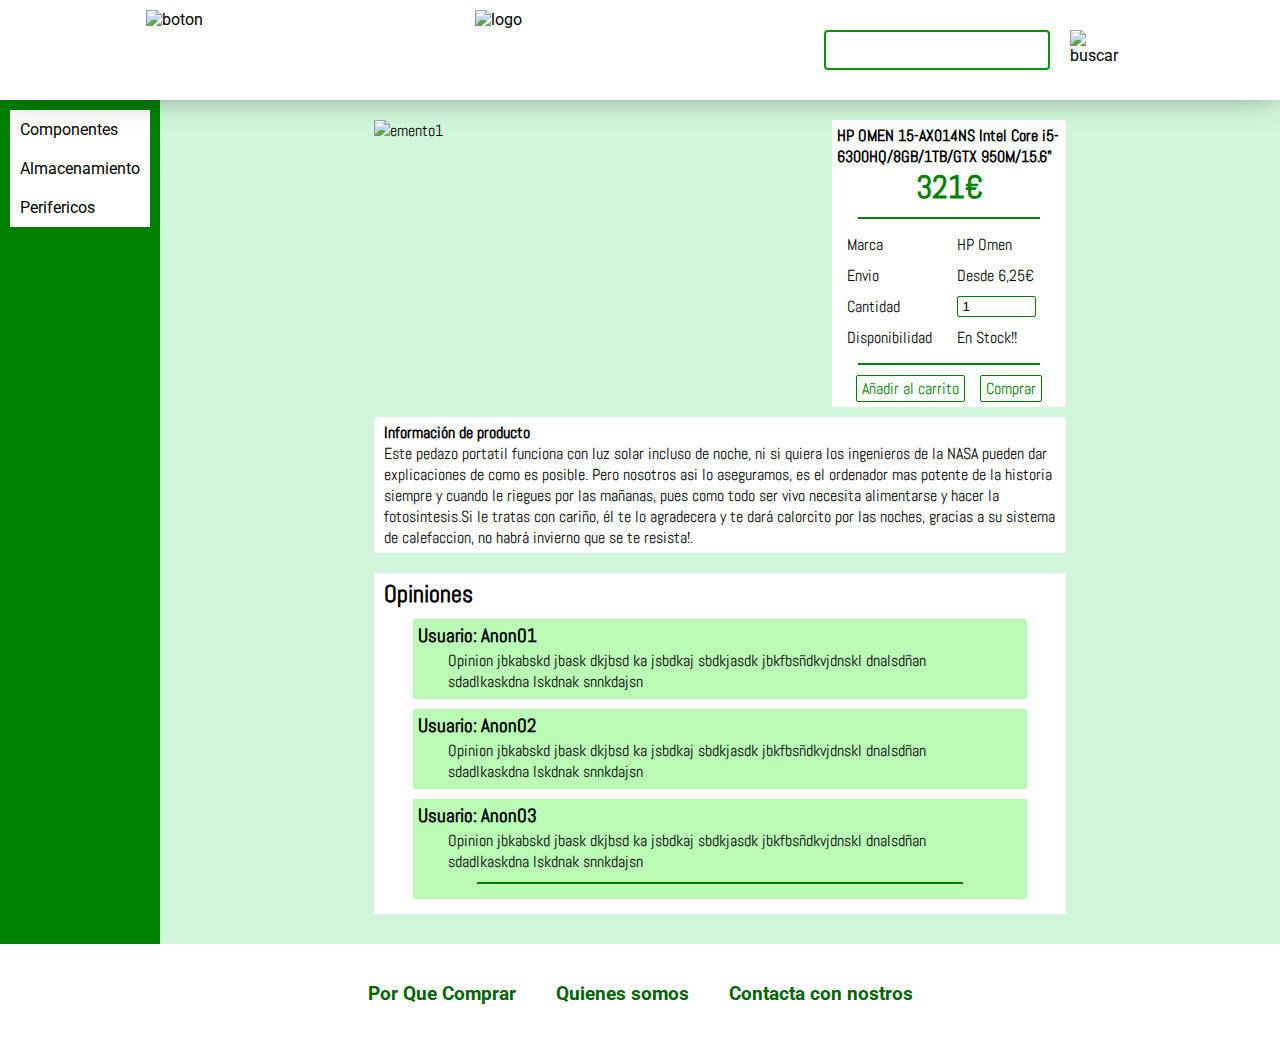
==== commit 014ac475: "Merge branch 'master' of https://github.com/alvarsnow/tienda" ====
--- a/producto.html
+++ b/producto.html
@@ -6,57 +6,45 @@
     <meta charset="UTF-8">
     <link rel="stylesheet" type="text/css" href="estilos/style.css" />
     <link rel="stylesheet" type="text/css" href="estilos/producto.css" />
-    <link href="https://fonts.googleapis.com/css?family=Abel|Roboto" rel="stylesheet">
-      <script type="text/javascript" src="script.js"></script>
+    <link href="https://fonts.googleapis.com/css?family=Abel" rel="stylesheet">
+    <link href="https://fonts.googleapis.com/css?family=Roboto" rel="stylesheet">
 
 </head>
 
 <body>
     <header>
-        <img src="img/menu1.png" id="boton">
-        <img src="img/logo.svg.png">
+        <img src="img/menu1.png" id="boton" alt="boton">
+        <img src="img/logo.svg.png" alt="logo">
 
         <div id="buscador">
             <input type="text" name="buscador">
-            <img src="img/buscar.png" id="icoBuscar">
+            <img src="img/buscar.png" id="icoBuscar" alt="buscar">
         </div>
     </header>
 
     <div id="container">
-        <aside id="menuSide">
+        <aside id="menu">
             <ul>
-                <li class="nivel1 primera"><a href="#" class="nivel1">Reciclados</a>
-
+                <li class="visible"><a href="#">Componentes</a>
                     <ul>
-                        <li class="primera"><a href="#">PCs</a></li>
-                        <li><a href="">Tablets</a></li>
-
-                        <li><a href="">Moviles</a></li>
-                    </ul>
-
-                </li>
-                <li class="nivel1"><a href="#" class="nivel1">Componentes</a>
-
-                    <ul>
-                        <li class="primera"><a href="#">Placas Base</a></li>
+                        <li><a href="#">Placas Base</a></li>
                         <li><a href="#">Tarjetas Graficas</a></li>
                         <li><a href="#">Memorias RAM</a></li>
                     </ul>
-
                 </li>
-                <li class="nivel1"><a href="#" class="nivel1">Almacenamiento</a>
+                <li class="visible"><a href="#">Almacenamiento</a>
 
                     <ul>
-                        <li class="primera"><a href="#">Discos duros</a></li>
+                        <li><a href="#">Discos duros</a></li>
                         <li><a href="#">SSD</a></li>
 
                     </ul>
 
                 </li>
-                <li class="nivel1"><a href="#" class="nivel1">Perifericos</a>
+                <li class="visible"><a href="#">Perifericos</a>
 
                     <ul>
-                        <li class="primera"><a href="#">Teclados</a></li>
+                        <li><a href="#">Teclados</a></li>
                         <li><a href="#">Ratones</a></li>
                         <li><a href="#">Auriculares</a></li>
 
@@ -70,58 +58,66 @@
         <section>
             <img src="img/portatil.jpg" alt="emento1">
             <div id="compra">
-              <h4 id="marca">HP OMEN 15-AX014NS Intel Core i5-6300HQ/8GB/1TB/GTX 950M/15.6"</h4>
+                <h4 id="marca">HP OMEN 15-AX014NS Intel Core i5-6300HQ/8GB/1TB/GTX 950M/15.6"</h4>
 
-              <h1 id="precio">321€</h1>
-              <hr>
-              <div id="info">
-                  <p>Marca</p>
-                  <p>HP Omen</p>
+                <h1 id="precio">321€</h1>
+                <hr>
+                <div id="info">
+                    <p>Marca</p>
+                    <p>HP Omen</p>
 
-                  <p>Envio</p>
-                  <p>Desde 6,25€</p>
+                    <p>Envio</p>
+                    <p>Desde 6,25€</p>
 
-                  <p>Cantidad</p>
-                  <input type="number" id="cantidad" value="1" min="0" max="10">
+                    <p>Cantidad</p>
+                    <input type="number" id="cantidad" value="1" min="0" max="10">
 
-                  <p>Disponibilidad</p>
-                  <p class="stock">En Stock!!</p>
-              </div>
-              <hr>
-              <div id="botones">
-                  <input type="button" value="Añadir al carrito" id="carrito">
-                  <input type="button" value="Comprar" id="comprar">
-              </div>
-          </div>
-          <div id="descripcion">
-              <h4 class="titulo">Información de producto</h4>
-              <p class="descrip">Este pedazo portatil funciona con luz solar incluso de noche, ni si quiera los ingenieros de la NASA pueden dar explicaciones de como es posible. Pero nosotros asi lo aseguramos, es el ordenador mas potente de la historia siempre y cuando le riegues por las mañanas, pues como todo ser vivo necesita alimentarse y hacer la fotosintesis.Si le tratas con cariño, él te lo agradecera y te dará calorcito por las noches, gracias a su sistema de calefaccion, no habrá invierno que se te resista!.</p>
-          </div>
-          <div id="opiniones">
-            <h2>Opiniones</h2>
-            <div class="opinion">
-              <h3>Usuario: Anon01</h3>
-              <p>Opinion jbkabskd jbask dkjbsd ka jsbdkaj sbdkjasdk jbkfbsñdkvjdnskl dnalsdñan sdadlkaskdna lskdnak snnkdajsn</p>
+                    <p>Disponibilidad</p>
+                    <p class="stock">En Stock!!</p>
+                </div>
+                <hr>
+                <div id="botones">
+                    <input type="button" value="Añadir al carrito" id="carrito">
+                    <input type="button" value="Comprar" id="comprar">
+                </div>
             </div>
+            <div id="descripcion">
+                <h4 class="titulo">Información de producto</h4>
+                <p class="descrip">Este pedazo portatil funciona con luz solar incluso de noche, ni si quiera los ingenieros de la NASA pueden dar explicaciones de como es posible. Pero nosotros asi lo aseguramos, es el ordenador mas potente de la historia siempre y cuando le riegues por las mañanas, pues como todo ser vivo necesita alimentarse y hacer la fotosintesis.Si le tratas con cariño, él te lo agradecera y te dará calorcito por las noches, gracias a su sistema de calefaccion, no habrá invierno que se te resista!.</p>
+            </div>
+            <div id="opiniones">
+                <h2>Opiniones</h2>
+                <div class="opinion">
+                    <h3>Usuario: Anon01</h3>
+                    <p>Opinion jbkabskd jbask dkjbsd ka jsbdkaj sbdkjasdk jbkfbsñdkvjdnskl dnalsdñan sdadlkaskdna lskdnak snnkdajsn</p>
+                </div>
 
-            <div class="opinion">
-              <h3>Usuario: Anon02</h3>
-              <p>Opinion jbkabskd jbask dkjbsd ka jsbdkaj sbdkjasdk jbkfbsñdkvjdnskl dnalsdñan sdadlkaskdna lskdnak snnkdajsn</p>
+                <div class="opinion">
+                    <h3>Usuario: Anon02</h3>
+                    <p>Opinion jbkabskd jbask dkjbsd ka jsbdkaj sbdkjasdk jbkfbsñdkvjdnskl dnalsdñan sdadlkaskdna lskdnak snnkdajsn</p>
+                </div>
+
+                <div class="opinion">
+                    <h3>Usuario: Anon03</h3>
+                    <p>Opinion jbkabskd jbask dkjbsd ka jsbdkaj sbdkjasdk jbkfbsñdkvjdnskl dnalsdñan sdadlkaskdna lskdnak snnkdajsn</p>
+                    <hr>
+                </div>
             </div>
+        </section>
+    </div>
 
-            <div class="opinion">
-              <h3>Usuario: Anon03</h3>
-              <p>Opinion jbkabskd jbask dkjbsd ka jsbdkaj sbdkjasdk jbkfbsñdkvjdnskl dnalsdñan sdadlkaskdna lskdnak snnkdajsn</p>
-            </div>
-          </div>
-      </section>
-  </div>
-
-  <footer>
-    <h3>Por Que Comprar</h3>
-    <h3>Quienes somos</h3>
-    <h3>Contacta con nostros</h3>
-</footer>
+    <footer>
+        <h3 id="footer1"><a href="">Por Que Comprar</a></h3>
+        <h3 id="footer2"><a href="">Quienes somos</a></h3>
+        <h3 id="footer3"><a href="">Contacta con nostros</a></h3>
+        <div id="about">
+            <p>Comprar aqui te hace mejor persona y ayudarás a salvar el medio ambiente con esta propuesta innovadora.</p>
+        </div>
+        <div id="porque">
+            <p>ShopCo inicia su actividad a finales del 2017 de la mano de tres estudiantes del ciclo superior de Desarrollo de Aplicaciones Web que quieren aprender y mejorar haciendo diseños de cosas que gusten a la gente. </p>
+        </div>
+        <div id="contacto"><img src="img/RRSS.png" id="rrss" alt="rrss"> </div>
+    </footer>
 </body>
 
-</html>+</html>
--- a/estilos/style.css
+++ b/estilos/style.css
@@ -1,77 +1,80 @@
 * {
-  padding: 0;
-  margin: 0;
-}
-
-a{
-  text-decoration: none;
-  color:darkgreen;
+    padding: 0;
+    margin: 0;
+    
+}
+
+a {
+    text-decoration: none;
+    color: darkgreen;
 }
 
 hr {
-  margin: 0 auto;
-  width: 80%;
-  color: green;
-  border-style: solid; 
+    margin: 0 auto;
+    width: 80%;
+    color: green;
+    border-style: solid;
 }
 
 /* body general */
 
 body {
- font-family: 'Roboto', sans-serif;
+    font-family: 'Roboto', sans-serif;
 }
 
 /* header */
 
 header {
-  height: auto;
-  min-height: 100px;
-  width: 100%;
-  background-color: white;
-  justify-content: space-around;
-  align-items: center;
-  display: flex;
-  flex-wrap: wrap;
-  box-shadow: 0px -4px 34px -4px rgba(0,0,0,0.51);
-  position: relative;
+    height: auto;
+    min-height: 100px;
+    width: 100%;
+    background-color: white;
+    justify-content: space-around;
+    align-items: center;
+    display: flex;
+    flex-wrap: wrap;
+    box-shadow: 0px -4px 34px -4px rgba(0, 0, 0, 0.51);
+    position: relative;
 }
 
 header img {
     height: 80px;
-    
-}
-header :first-of-type{
- margin-left: 10px;    
-    
-}
-header :last-of-type{
-    margin-right: 10px; 
+
+}
+
+header :first-of-type {
+    margin-left: 10px;
+
+}
+
+header :last-of-type {
+    margin-right: 10px;
 
 }
 
 header input {
-  width: 80%;
-  height: 30px;
-  padding: 3px;
-  margin: 10px;
-  border-radius: 4px;
-  border: 2px solid #049504;
-
-  color: #008900;
-  font-family: 'Abel', sans-serif;
-  font-size: 20px;
-  font-weight: lighter;
+    width: 80%;
+    height: 30px;
+    padding: 3px;
+    margin: 10px;
+    border-radius: 4px;
+    border: 2px solid #049504;
+
+    color: #008900;
+    font-family: 'Abel', sans-serif;
+    font-size: 20px;
+    font-weight: lighter;
 }
 
 #icoBuscar {
-  height: 40px;
+    height: 40px;
 }
 
 #buscador {
-  display: flex;
-  width: 25%;
-  height: 90%;
-  align-items: center;
+    display: flex;
+    width: 25%;
+    height: 90%;
+    align-items: center;
 }
 
 /* container */
@@ -87,129 +90,130 @@
 /* menu lateral*/
 
 section {
-  background-color: 049504;
-  /*flexbox*/
-  display: flex;
-  justify-content: center;
-  flex-wrap: wrap;
-  flex-direction: row;
+    
+    /*flexbox*/
+    display: flex;
+    justify-content: center;
+    flex-wrap: wrap;
+    flex-direction: row;
 }
 
 aside {
-  
-  width: 360px;
-  padding: 10px;
-  background-color: green;
-}
-
-aside ul {
+
+    width: 360px;
+    padding: 10px;
+    background-color: green;
+
+}
+
+#menu ul {
+
     list-style-type: none;
 }
 
-aside ul li.nivel1 {
-    width: 144px;
-}
-
-aside ul li.primera {
-    /*! border-top: solid 1px #FFF; */
-}
-
-aside ul li a {display: block;
-    text-decoration: none;
-    color: #199600;
-    background-color: #fff;
-    border: solid 1px #fff;
-    border-top: none;
-    padding: 8px;
+#menu li {
+    background-color: white;
+    padding: 10px;
+    display: none;
+}
+
+
+#menu ul li.visible:hover ul li {
+
+    display: block;
+    background-color: #d1f6db;
+
+}
+
+#menu li.visible {
+    display: block;
+}
+
+#menu li a {
+
+    color: black;
+
+}
+
+
+#menu ul li.visible ul li a:hover {
+
+    text-decoration: underline;
+    color: green;
+}
+
+
+
+
+/* Slideshow */
+
+@keyframes slidy {
+    0% {
+        left: 0%;
+    }
+    30% {
+        left: 0%;
+    }
+    35% {
+        left: -100%;
+    }
+    60% {
+        left: -100%;
+    }
+    65% {
+        left: -200%;
+    }
+    95% {
+        left: -200%;
+    }
+    100% {
+        left: -300%;
+    }
+}
+
+#slider {
+    height: 100%;
+    overflow: hidden;
+    text-align: left;
+    width: 100%;
+}
+
+#slider figure img {
+    width: 20%;
+    float: left;
+    height: 100%;
+    border-radius: 5px 5px 0 0;
+}
+
+#slider figure {
     position: relative;
-}
-aside ul li:hover {
-    position: relative;
-    background-color: #d1f6db;
-    color: #000;
-}
-aside ul li a:hover, #container aside ul li:hover a.nivel1 {background-color: #d1f6db;
-    color: #2e6f00;
-    position: relative;
-}
-aside ul li a.nivel1 {display: block!important;display: none;
-    position: relative;
-}
-aside ul li ul {display: none;
-}
-aside ul li a:hover ul, #container aside ul li:hover ul {display: block;
-    position: absolute;left: 141px;top:-1px!important;top: -31px;
-}
-aside ul li ul li a {width: 140px;
-    background-color: #fff;
-    color: #088600;
-}
-aside ul li ul li a:hover {position: relative;
-    background-color: #d1f6db;
-    color: #FFF;
-}
-table.falsa {border-collapse:collapse;
-    border:0px;
-    float: left;
-    position: relative;
-}
-
-
-/* Slideshow */
-
-@keyframes slidy {
-  0% { left: 0%; }
-  30% { left: 0%; }
-  35% { left: -100%; }
-  60% { left: -100%; }
-  65% { left: -200%; }
-  95% { left: -200%; }
-  100% { left: -300%; }
-}
-
-#slider {
-  height: 100%;
-  overflow: hidden;
-  text-align: left;
-  width: 100%;
-}
-
-#slider figure img{
-  width: 20%;
-  float: left;
-  height: 100%;
-  border-radius: 5px 5px 0 0;
-}
-
-#slider figure {
-  position: relative;
-  width: 500%;
-  margin: 0;
-  left: 0;
-  text-align: left;
-  font-size: 0;
-  animation: 20s slidy infinite;
-  height: 100%;
-}
-
-#principal{
-  margin: 10px auto;
-  height: 300px;
-    
-  width: 86%;
+    width: 500%;
+    margin: 0;
+    left: 0;
+    text-align: left;
+    font-size: 0;
+    animation: 20s slidy infinite;
+    height: 100%;
+}
+
+#principal {
+    margin: 10px auto;
+    height: 300px;
+
+    width: 86%;
 }
 
 
 /* cajas */
 
 .caja {
-  width: 220px;
-  min-height: 100px;
-  max-height: 300px;
-  background-color: white;
-  border-radius: 5px;
-  margin: 10px 5px;
-  font-family: 'Abel', sans-serif;
+    width: 220px;
+    min-height: 100px;
+    max-height: 300px;
+    background-color: white;
+    border-radius: 5px;
+    margin: 10px 5px;
+    font-family: 'Abel', sans-serif;
 }
 
 .caja img {
@@ -219,26 +223,58 @@
 }
 
 .caja p {
-  margin: 5px;
-  text-align: center;
-  color: green;
-  font-size: 20px;
-}
+    margin: 5px;
+    text-align: center;
+    color: green;
+    font-size: 20px;
+}
+
 /* footer */
-footer{
-    color:darkgreen;
-    /*! background-color: #d1f6db; */
-    width:auto;
-    display:flex;
+
+footer {
+    color: darkgreen;
+    width: auto;
+    display: flex;
     text-align: center;
     justify-content: center;
-    /*! padding-left:312px; */
-
-    
+    flex-wrap: wrap;
     height: 50px;
     align-items: center;
+    min-height: 100px;   
 }
 
 footer h3 {
     margin: 0 20px;
-}+}
+
+footer > div {
+    display: none;
+}
+
+#footer1:hover ~ #about {
+    width: 100%;
+    padding: 10px;
+    display: inline;
+    background-color: #d1f6db;
+}
+
+#footer2:hover ~ #porque {
+    width: 100%;
+    padding: 10px;
+    display: inline;
+    background-color: #d1f6db;
+}
+
+#footer3:hover ~ #contacto {
+    width: 100%;
+    padding: 10px;
+    display: inline;
+   background-color: #d1f6db;
+}
+
+
+
+#rrss {
+    height: 100px;
+    width: 500px;
+}
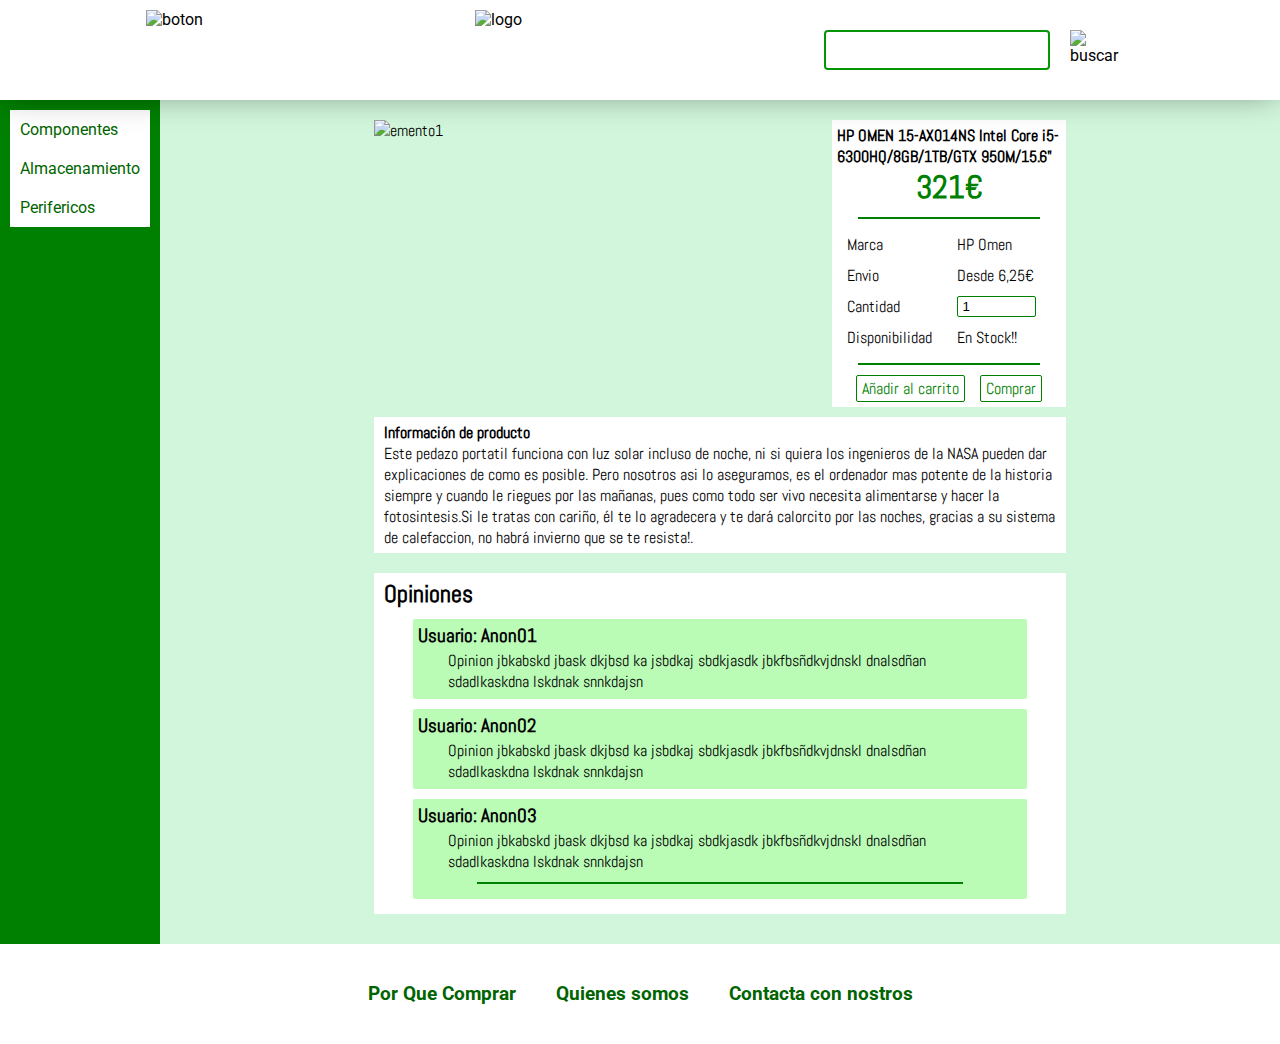
==== commit e8f04c9e: "añadido_enlace_jsborrado" ====
--- a/producto.html
+++ b/producto.html
@@ -8,6 +8,7 @@
     <link rel="stylesheet" type="text/css" href="estilos/producto.css" />
     <link href="https://fonts.googleapis.com/css?family=Abel" rel="stylesheet">
     <link href="https://fonts.googleapis.com/css?family=Roboto" rel="stylesheet">
+    <script type="text/javascript" src="script.js"></script>
 
 </head>
 
--- a/estilos/style.css
+++ b/estilos/style.css
@@ -99,16 +99,15 @@
 }
 
 aside {
-
     width: 360px;
     padding: 10px;
     background-color: green;
-
+    color: green;
 }
 
 #menu ul {
-
-    list-style-type: none;
+    list-style-type: none;    
+    transition: all 1s linear;
 }
 
 #menu li {
@@ -117,12 +116,9 @@
     display: none;
 }
 
-
 #menu ul li.visible:hover ul li {
-
     display: block;
     background-color: #d1f6db;
-
 }
 
 #menu li.visible {
@@ -130,20 +126,13 @@
 }
 
 #menu li a {
-
-    color: black;
-
-}
-
+    /*! color: black; */
+}
 
 #menu ul li.visible ul li a:hover {
-
     text-decoration: underline;
     color: green;
 }
-
-
-
 
 /* Slideshow */
 
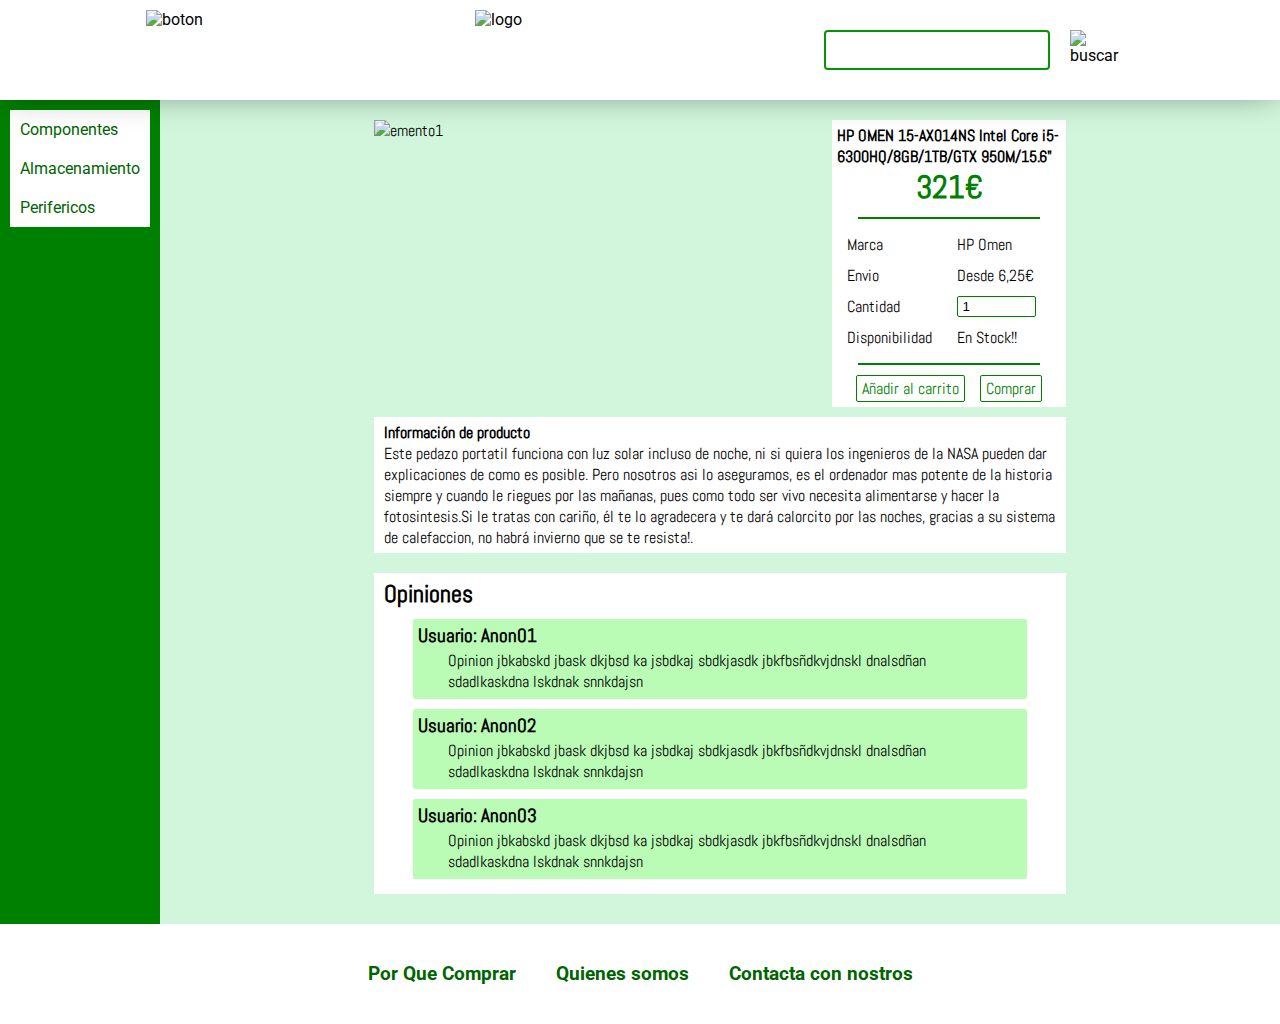
==== commit 98723e01: "Merge branch 'master' of https://github.com/alvarsnow/tienda" ====
--- a/producto.html
+++ b/producto.html
@@ -101,7 +101,6 @@
                 <div class="opinion">
                     <h3>Usuario: Anon03</h3>
                     <p>Opinion jbkabskd jbask dkjbsd ka jsbdkaj sbdkjasdk jbkfbsñdkvjdnskl dnalsdñan sdadlkaskdna lskdnak snnkdajsn</p>
-                    <hr>
                 </div>
             </div>
         </section>
